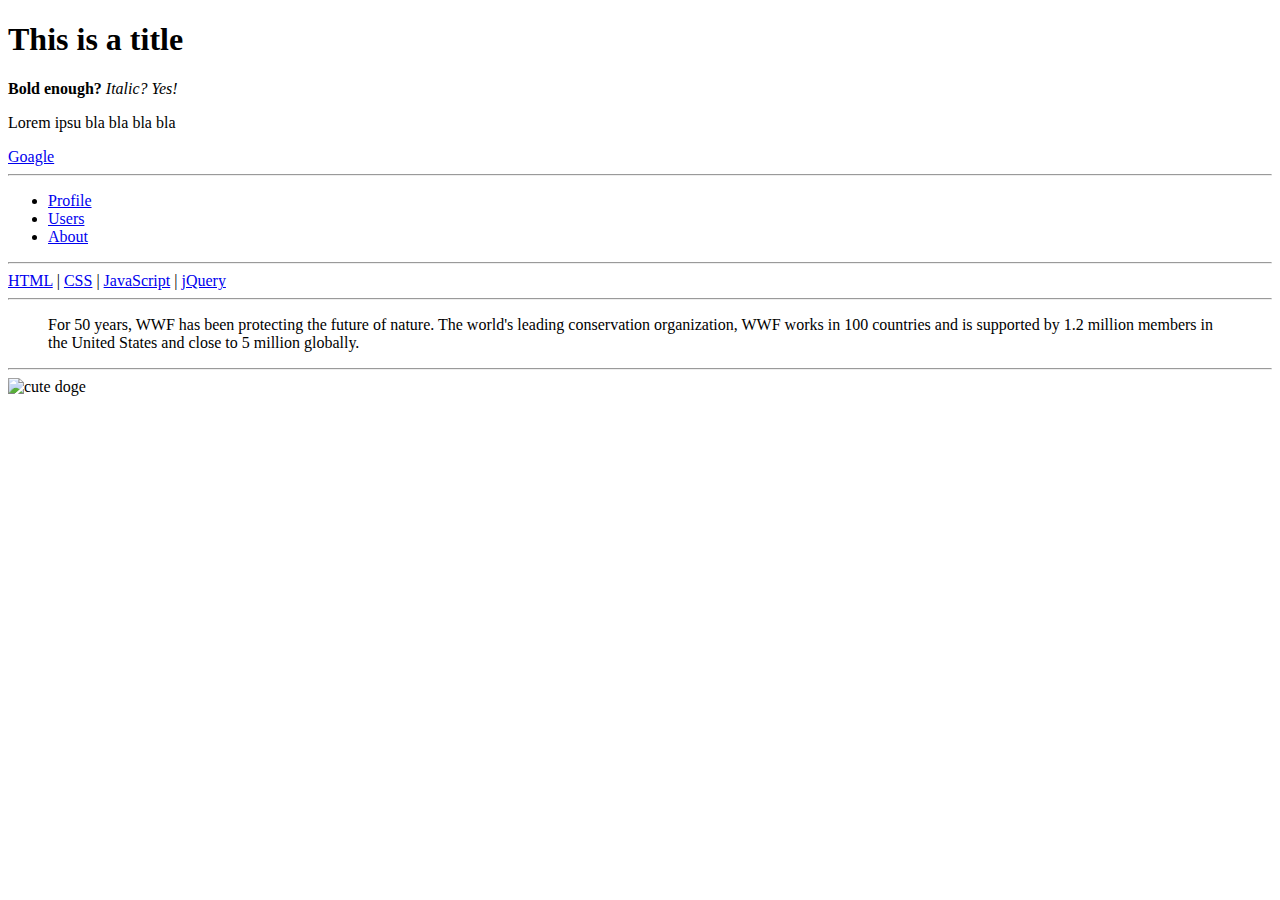
==== index.html @ e6a93d4a "final commit" ====
<!DOCTYPE html>
<html>
<head>
	<title>
		Laborator 2
	</title>
</head>
<body>
	<div class="text">
		<h1>This is a title</h1>
		<strong>Bold enough?</strong>
		<em> Italic? Yes!</em>
		<p>Lorem ipsu bla bla bla bla</p>
		<a href="https://www.google.ro">Goagle</a>
	</div>

	<hr>

	<ul>
		<li><a href="profile.html">Profile</a></li>
		<li><a href="users.html">Users</a></li>
		<li><a href="about.html">About</a></li>
	</ul>

	<hr>

	<nav>
		<a href="/html/">HTML</a> |
		<a href="/css/">CSS</a> |
		<a href="/js/">JavaScript</a> |
		<a href="/jquery/">jQuery</a>
	</nav>

	<hr>

	<blockquote cite="https://www.google.ro">
		For 50 years, WWF has been protecting the future of nature. The world's leading conservation organization, WWF works in 100 countries and is supported by 1.2 million members in the United States and close to 5 million globally.
	</blockquote>

	<hr>

	<img src="https://i.imgur.com/GvWZAJB.jpg" alt="cute doge">
</body>
</html>
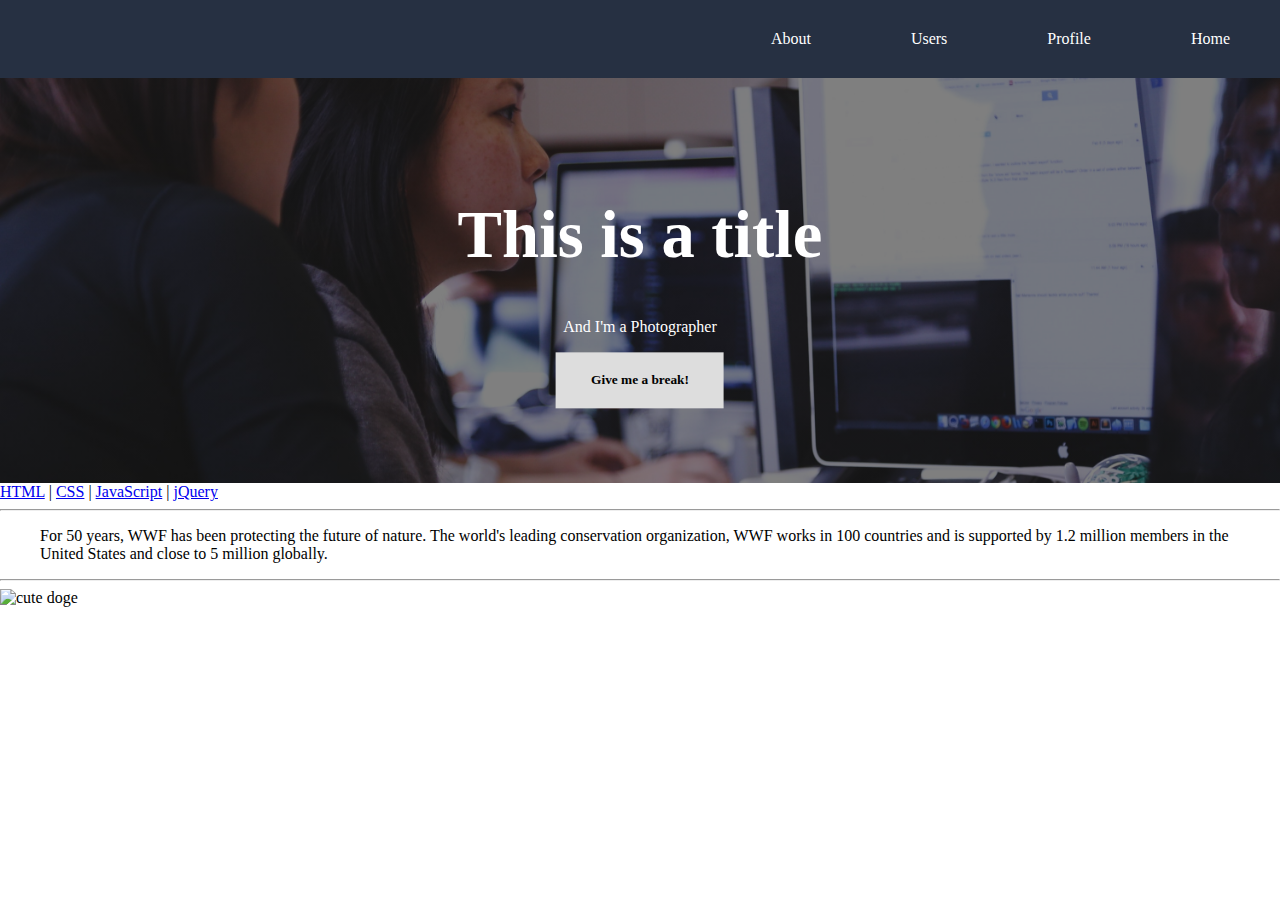
==== commit b83c6397: "Lab 3" ====
--- a/index.html
+++ b/index.html
@@ -1,28 +1,35 @@
 <!DOCTYPE html>
 <html>
 <head>
+	<link rel="stylesheet" type="text/css" href="style.css">
 	<title>
 		Laborator 2
 	</title>
 </head>
 <body>
-	<div class="text">
-		<h1>This is a title</h1>
-		<strong>Bold enough?</strong>
-		<em> Italic? Yes!</em>
-		<p>Lorem ipsu bla bla bla bla</p>
-		<a href="https://www.google.ro">Goagle</a>
-	</div>
+	  	<ul>
+			<li><a href="index.html">Home</a></li>
+			<li><a href="profile.html">Profile</a></li>
+			<li><a href="users.html">Users</a></li>
+			<li><a href="about.html">About</a></li>
+		</ul>
 
-	<hr>
+	  	<div class="hero-image">
+	  		<div class="hero-text">
+			  	<h1>This is a title</h1>
+				<p>And I'm a Photographer</p>
+				<button href="#open-modal"><i class="fas fa-external-link-alt"></i> Give me a break!</button>
+			</div>
+		</div>
 
-	<ul>
-		<li><a href="profile.html">Profile</a></li>
-		<li><a href="users.html">Users</a></li>
-		<li><a href="about.html">About</a></li>
-	</ul>
-
-	<hr>
+<!-- Modal window -->
+		<div id="open-modal" class="modal-window">
+		  <div>
+		    <a href="#" title="Close" class="modal-close">Close</a>
+		    <h1>Voilà!</h1>
+		    <div>A CSS-only modal based on the :target pseudo-class. Hope you find it helpful. <a href="https://twitter.com/timothylong" target="_blank">Say hello on Twitter.</div>
+		    </div>
+		</div>
 
 	<nav>
 		<a href="/html/">HTML</a> |
--- a/style.css
+++ b/style.css
@@ -0,0 +1,129 @@
+body,html{
+	height: 100%;
+	margin:0;
+}
+
+
+ul{
+	list-style-type: none;
+	margin: 0;
+	padding: 0;
+	background-color:#263042;
+	overflow: hidden;
+}
+
+li{
+	display: inline;
+	float: right;
+	padding: 8px;
+	background-color: #263042;
+	padding: 30px 50px 30px 50px;
+}
+li a{
+	font-family: "Montserrat";
+	font-style: normal;
+	color: white;
+	text-decoration: none;
+}
+
+li:hover{
+	background-color: #646f84;
+}
+li:active{
+	background-color: red;
+}
+
+.hero-image{
+	background-image: linear-gradient(rgba(0, 0, 0, 0.5),
+		rgba(0, 0, 0, 0.5)), url("banner-code.jpg");
+	height: 50%;
+	background-position: center;
+	background-repeat: no-repeat;
+	background-size: cover;
+	position: relative;
+	height: 45vh;
+}
+
+.hero-text{
+	font-family: 'Montserrat';
+	text-align: center;
+	position: absolute;
+	top:50%;
+	left: 50%;
+	transform: translate(-50%,-50%);
+	color: white;
+}
+.hero-text h1{
+	font-size: 50pt;
+}
+.hero-text button{
+	font-family: 'Montserrat';
+	font-weight: bold;
+	border:none;
+	outline: 0;
+	display:inline-block;
+	padding: 20px 35px;
+	color:black;
+	background-color: #ddd;
+	text-align: center;
+	cursor: pointer;
+}
+.hero-text button:hover{
+	background-color: #263042;
+	color:white;
+}
+/*Fereastra modala*/
+
+.modal-window {
+  position: fixed;
+  background-color: rgba(255, 255, 255, 0.25);
+  top: 0;
+  right: 0;
+  bottom: 0;
+  left: 0;
+  z-index: 999;
+  opacity: 0;
+  pointer-events: none;
+  -webkit-transition: all 0.3s;
+  -moz-transition: all 0.3s;
+  transition: all 0.3s;
+  &:target {
+    opacity: 1;
+    pointer-events: auto;
+  }
+  &>div {
+    width: 400px;
+    position: absolute;
+    top: 50%;
+    left: 50%;
+    transform: translate(-50%, -50%);
+    padding: 2em;
+    background: #ffffff;
+    color: #333333;
+  }
+  header {
+    font-weight: bold;
+  }
+  h1 {
+    font-size: 150%;
+    margin: 0 0 15px;
+    color: #333333;
+  }
+}
+
+.modal-close {
+  color: #aaa;
+  line-height: 50px;
+  font-size: 80%;
+  position: absolute;
+  right: 0;
+  text-align: center;
+  top: 0;
+  width: 70px;
+  text-decoration: none;
+  &:hover {
+    color: #000;
+  }
+}
+
+
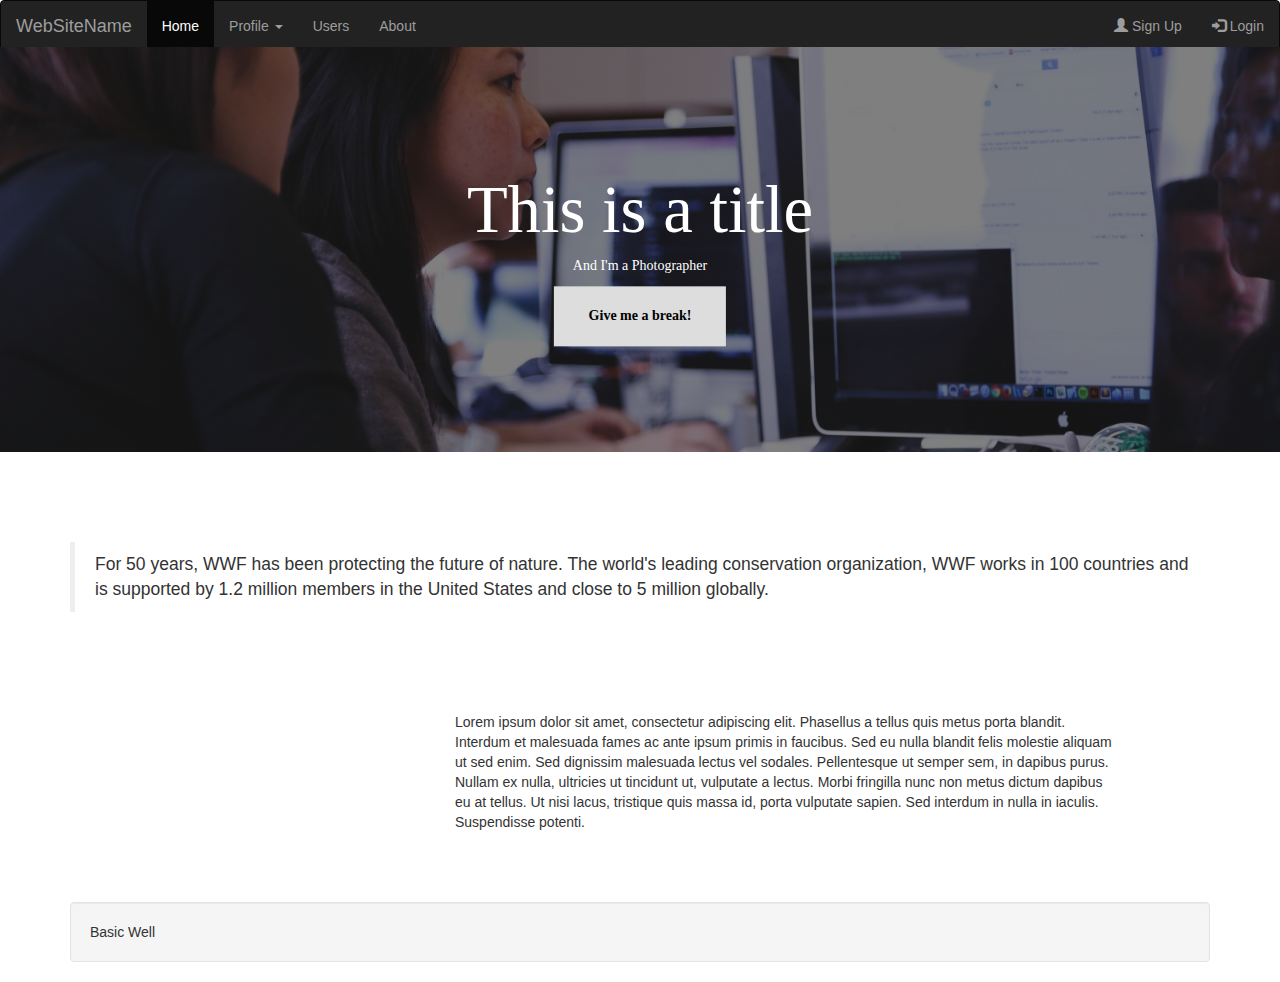
==== commit 4ed2314e: "Lab 4" ====
--- a/index.html
+++ b/index.html
@@ -1,18 +1,46 @@
 <!DOCTYPE html>
 <html>
 <head>
+	 <!-- Required meta tags -->
+    <meta charset="utf-8">
+    <meta name="viewport" content="width=device-width, initial-scale=1, shrink-to-fit=no">
+
+    <!-- Bootstrap CSS -->
+  <meta charset="utf-8">
+  <meta name="viewport" content="width=device-width, initial-scale=1">
+  <link rel="stylesheet" href="https://maxcdn.bootstrapcdn.com/bootstrap/3.3.7/css/bootstrap.min.css">
+  <script src="https://ajax.googleapis.com/ajax/libs/jquery/3.3.1/jquery.min.js"></script>
+  <script src="https://maxcdn.bootstrapcdn.com/bootstrap/3.3.7/js/bootstrap.min.js"></script>
+
 	<link rel="stylesheet" type="text/css" href="style.css">
 	<title>
 		Laborator 2
 	</title>
 </head>
 <body>
-	  	<ul>
-			<li><a href="index.html">Home</a></li>
-			<li><a href="profile.html">Profile</a></li>
-			<li><a href="users.html">Users</a></li>
-			<li><a href="about.html">About</a></li>
-		</ul>
+
+		<nav class="navbar navbar-inverse">
+		  <div class="container-fluid">
+		    <div class="navbar-header">
+		      <a class="navbar-brand" href="#">WebSiteName</a>
+		    </div>
+		    <ul class="nav navbar-nav">
+		      <li class="active"><a href="index.html">Home</a></li>
+		      <li class="dropdown"><a class="dropdown-toggle" data-toggle="dropdown" href="profile.html">Profile <span class="caret"></span></a>
+		        <ul class="dropdown-menu">
+		          <li><a href="#">Sub meniu</a></li>
+		          <li><a href="#">Sub meniu</a></li>
+		        </ul>
+		      </li>
+		      <li><a href="users.html">Users</a></li>
+		      <li><a href="about.html">About</a></li>
+		    </ul>
+		    <ul class="nav navbar-nav navbar-right">
+		      <li><a href="#"><span class="glyphicon glyphicon-user"></span> Sign Up</a></li>
+		      <li><a href="#"><span class="glyphicon glyphicon-log-in"></span> Login</a></li>
+		    </ul>
+		  </div>
+		</nav>
 
 	  	<div class="hero-image">
 	  		<div class="hero-text">
@@ -22,30 +50,20 @@
 			</div>
 		</div>
 
-<!-- Modal window -->
-		<div id="open-modal" class="modal-window">
-		  <div>
-		    <a href="#" title="Close" class="modal-close">Close</a>
-		    <h1>Voilà!</h1>
-		    <div>A CSS-only modal based on the :target pseudo-class. Hope you find it helpful. <a href="https://twitter.com/timothylong" target="_blank">Say hello on Twitter.</div>
-		    </div>
-		</div>
-
-	<nav>
-		<a href="/html/">HTML</a> |
-		<a href="/css/">CSS</a> |
-		<a href="/js/">JavaScript</a> |
-		<a href="/jquery/">jQuery</a>
-	</nav>
-
-	<hr>
-
+	<div class="container">
 	<blockquote cite="https://www.google.ro">
 		For 50 years, WWF has been protecting the future of nature. The world's leading conservation organization, WWF works in 100 countries and is supported by 1.2 million members in the United States and close to 5 million globally.
 	</blockquote>
 
-	<hr>
+	<div class="row">
+	    <div class="col-sm-4 margin10">
+		</div>
+	    <div class="col-sm-7 padding10">
+	    	    	<p>Lorem ipsum dolor sit amet, consectetur adipiscing elit. Phasellus a tellus quis metus porta blandit. Interdum et malesuada fames ac ante ipsum primis in faucibus. Sed eu nulla blandit felis molestie aliquam ut sed enim. Sed dignissim malesuada lectus vel sodales. Pellentesque ut semper sem, in dapibus purus. Nullam ex nulla, ultricies ut tincidunt ut, vulputate a lectus. Morbi fringilla nunc non metus dictum dapibus eu at tellus. Ut nisi lacus, tristique quis massa id, porta vulputate sapien. Sed interdum in nulla in iaculis. Suspendisse potenti.</p>	
+	    </div>
+  	</div>
 
-	<img src="https://i.imgur.com/GvWZAJB.jpg" alt="cute doge">
+	<div class="well">Basic Well</div>
+	<div>
 </body>
 </html>--- a/style.css
+++ b/style.css
@@ -3,36 +3,9 @@
 	margin:0;
 }
 
-
-ul{
-	list-style-type: none;
-	margin: 0;
-	padding: 0;
-	background-color:#263042;
-	overflow: hidden;
+.navbar{
+	margin-bottom:-5px;
 }
-
-li{
-	display: inline;
-	float: right;
-	padding: 8px;
-	background-color: #263042;
-	padding: 30px 50px 30px 50px;
-}
-li a{
-	font-family: "Montserrat";
-	font-style: normal;
-	color: white;
-	text-decoration: none;
-}
-
-li:hover{
-	background-color: #646f84;
-}
-li:active{
-	background-color: red;
-}
-
 .hero-image{
 	background-image: linear-gradient(rgba(0, 0, 0, 0.5),
 		rgba(0, 0, 0, 0.5)), url("banner-code.jpg");
@@ -72,58 +45,19 @@
 	background-color: #263042;
 	color:white;
 }
-/*Fereastra modala*/
 
-.modal-window {
-  position: fixed;
-  background-color: rgba(255, 255, 255, 0.25);
-  top: 0;
-  right: 0;
-  bottom: 0;
-  left: 0;
-  z-index: 999;
-  opacity: 0;
-  pointer-events: none;
-  -webkit-transition: all 0.3s;
-  -moz-transition: all 0.3s;
-  transition: all 0.3s;
-  &:target {
-    opacity: 1;
-    pointer-events: auto;
-  }
-  &>div {
-    width: 400px;
-    position: absolute;
-    top: 50%;
-    left: 50%;
-    transform: translate(-50%, -50%);
-    padding: 2em;
-    background: #ffffff;
-    color: #333333;
-  }
-  header {
-    font-weight: bold;
-  }
-  h1 {
-    font-size: 150%;
-    margin: 0 0 15px;
-    color: #333333;
-  }
+.container{
+	margin-top:10vh;
+}
+.row{
+	margin-top:10vh;
+}
+.col-sm-4{
+	background-image: url("https://i.imgur.com/GvWZAJB.jpg");
+	height: 200px;
 }
 
-.modal-close {
-  color: #aaa;
-  line-height: 50px;
-  font-size: 80%;
-  position: absolute;
-  right: 0;
-  text-align: center;
-  top: 0;
-  width: 70px;
-  text-decoration: none;
-  &:hover {
-    color: #000;
-  }
+.padding10 {
+	padding: 10px;
 }
 
-
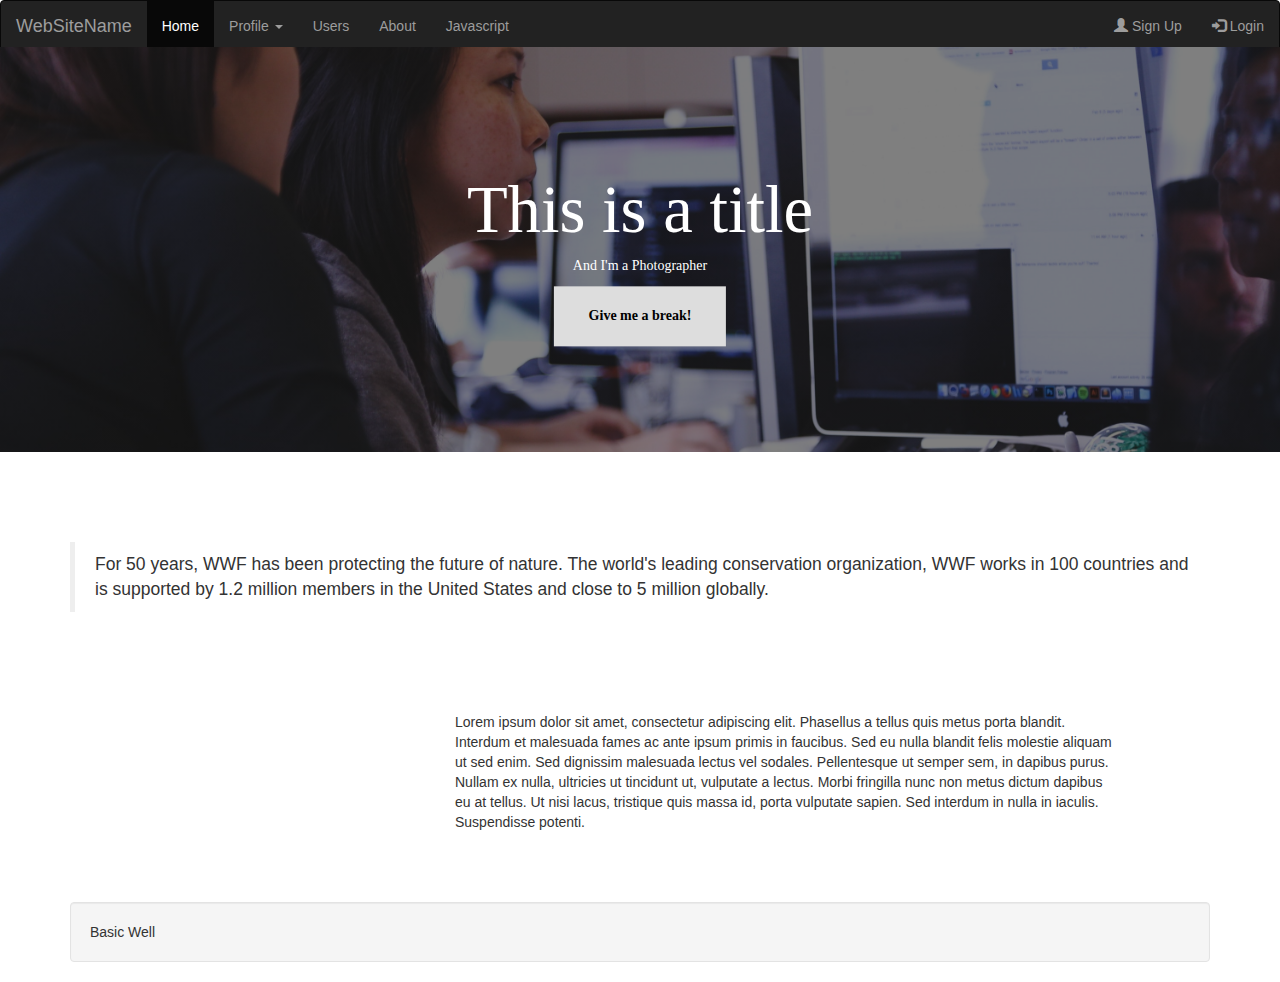
==== commit 3f484ba0: "Lab 6" ====
--- a/index.html
+++ b/index.html
@@ -34,6 +34,7 @@
 		      </li>
 		      <li><a href="users.html">Users</a></li>
 		      <li><a href="about.html">About</a></li>
+		      <li><a href="javascript.html">Javascript</a></li>
 		    </ul>
 		    <ul class="nav navbar-nav navbar-right">
 		      <li><a href="#"><span class="glyphicon glyphicon-user"></span> Sign Up</a></li>
